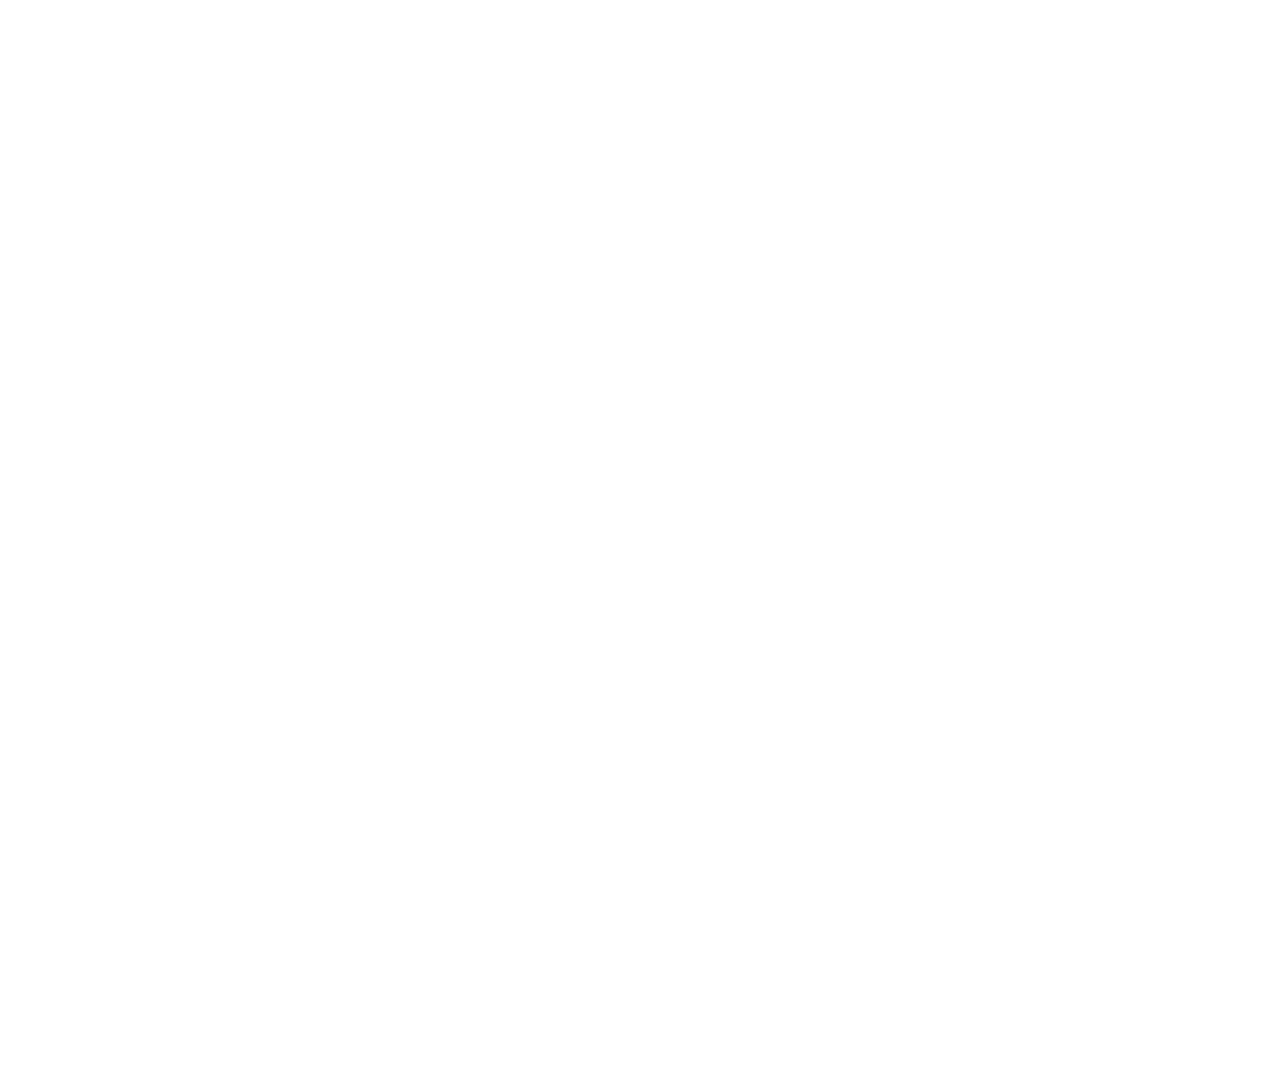
==== templates/index.html @ 83b70698 "Initial commit" ====
<html>
<head>
<script src="https://ajax.googleapis.com/ajax/libs/jquery/3.3.1/jquery.min.js"></script>
</head>
<body style="border: 0px; margin:0px; padding: 0px; position:fixed; overflow:hidden; width: 100%;">
<!-- Main video frame for youtube video -->
<div class="videoContainer">
    <iframe id = "video_frame" class="videoContainer__video" width="1920" height="1080" src="" frameborder="0" allowfullscreen></iframe>
</div>
<script>
 // Get Youtube video id from backend endpoint
 // I do this once here to the initialize frame no matter what
 var currentId = "";
 $.ajax({
        url: "/api/",
        async: false
    }).done(function(res) {
        currentId = res;
    });
 document.getElementById("video_frame").src = "http://www.youtube.com/embed/" + currentId + "?rel=0;autoplay=1&mute=1";

  // Use the recursive setTimeout method to poll the endpoint with a small pause
  $(function() {
  setTimeout(updateMessages, 500);
   });

  var previousId = currentId;

   // If when the endpoint is polled the id is the same as the last time it was polled, do nothing
   // If there is a new id (so the current playing song has changed) update the video frame
   // with the new video
   function updateMessages () {
	  	$.ajax({
	        url: "/api/",
	        async: false
	    }).done(function(res) {
	        currentId = res;
	    });
	    if(currentId != previousId)
	    {
	    	document.getElementById("video_frame").src = "http://www.youtube.com/embed/" + currentId + "?rel=0;autoplay=1&mute=1";
	    	previousId = currentId;
	    }
	  	setTimeout(updateMessages, 500);
	}


 </script>
</body>

</html>
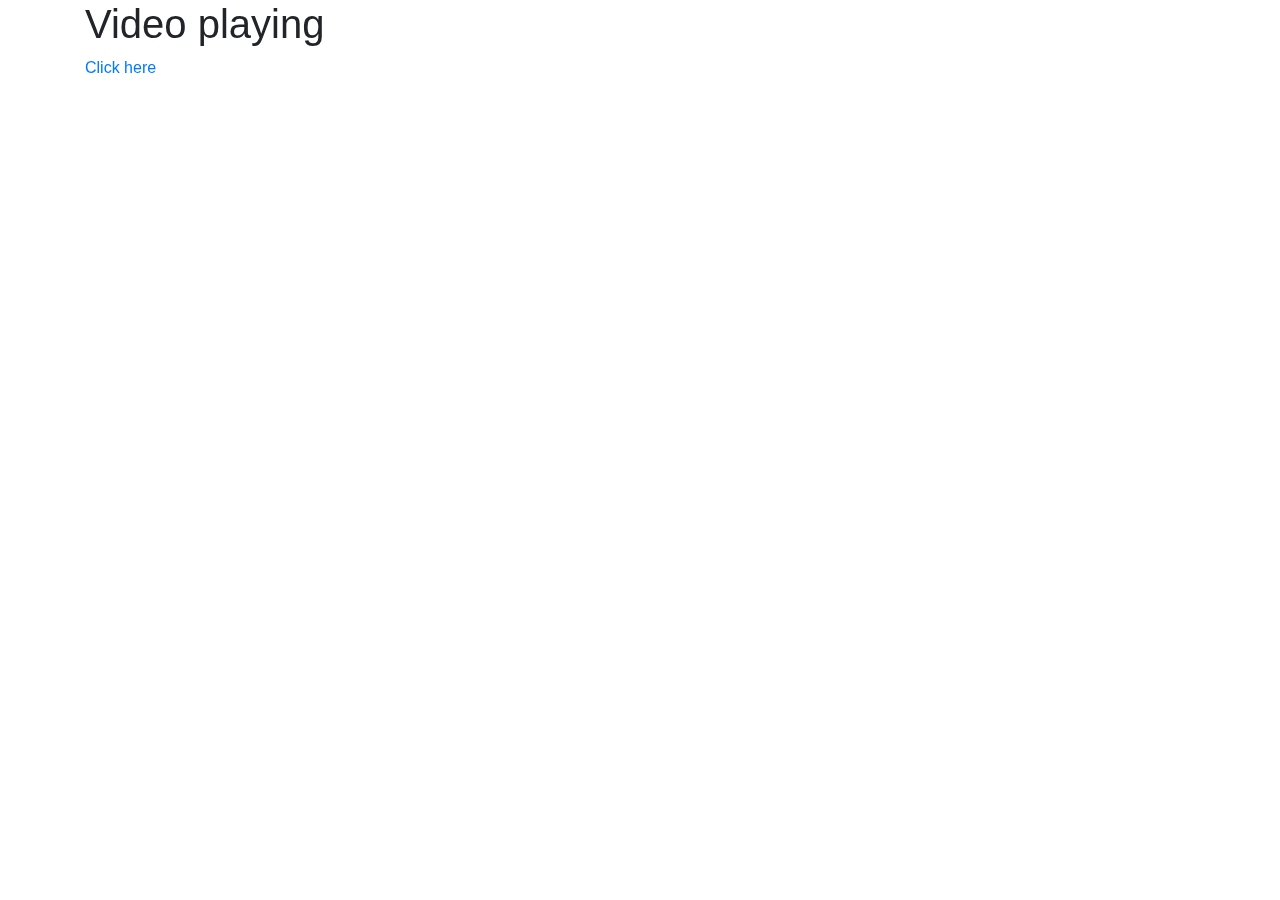
==== commit 2473d929: "Initial landing page" ====
--- a/templates/index.html
+++ b/templates/index.html
@@ -1,51 +1,17 @@
 <html>
+
 <head>
-<script src="https://ajax.googleapis.com/ajax/libs/jquery/3.3.1/jquery.min.js"></script>
+    <link rel="stylesheet" href="https://stackpath.bootstrapcdn.com/bootstrap/4.3.1/css/bootstrap.min.css" integrity="sha384-ggOyR0iXCbMQv3Xipma34MD+dH/1fQ784/j6cY/iJTQUOhcWr7x9JvoRxT2MZw1T" crossorigin="anonymous">
+    <script src="https://ajax.googleapis.com/ajax/libs/jquery/3.3.1/jquery.min.js"></script>
+    <link href="{{ url_for('static', filename='css/style.css') }}" type="text/css" rel="stylesheet">
 </head>
+
 <body style="border: 0px; margin:0px; padding: 0px; position:fixed; overflow:hidden; width: 100%;">
-<!-- Main video frame for youtube video -->
-<div class="videoContainer">
-    <iframe id = "video_frame" class="videoContainer__video" width="1920" height="1080" src="" frameborder="0" allowfullscreen></iframe>
-</div>
-<script>
- // Get Youtube video id from backend endpoint
- // I do this once here to the initialize frame no matter what
- var currentId = "";
- $.ajax({
-        url: "/api/",
-        async: false
-    }).done(function(res) {
-        currentId = res;
-    });
- document.getElementById("video_frame").src = "http://www.youtube.com/embed/" + currentId + "?rel=0;autoplay=1&mute=1";
-
-  // Use the recursive setTimeout method to poll the endpoint with a small pause
-  $(function() {
-  setTimeout(updateMessages, 500);
-   });
-
-  var previousId = currentId;
-
-   // If when the endpoint is polled the id is the same as the last time it was polled, do nothing
-   // If there is a new id (so the current playing song has changed) update the video frame
-   // with the new video
-   function updateMessages () {
-	  	$.ajax({
-	        url: "/api/",
-	        async: false
-	    }).done(function(res) {
-	        currentId = res;
-	    });
-	    if(currentId != previousId)
-	    {
-	    	document.getElementById("video_frame").src = "http://www.youtube.com/embed/" + currentId + "?rel=0;autoplay=1&mute=1";
-	    	previousId = currentId;
-	    }
-	  	setTimeout(updateMessages, 500);
-	}
-
-
- </script>
+    <!-- Main video frame for youtube video -->
+    <div class="container">
+        <h1>Video playing</h1>
+        <a href="/video">Click here</a>
+    </div>
 </body>
 
 </html>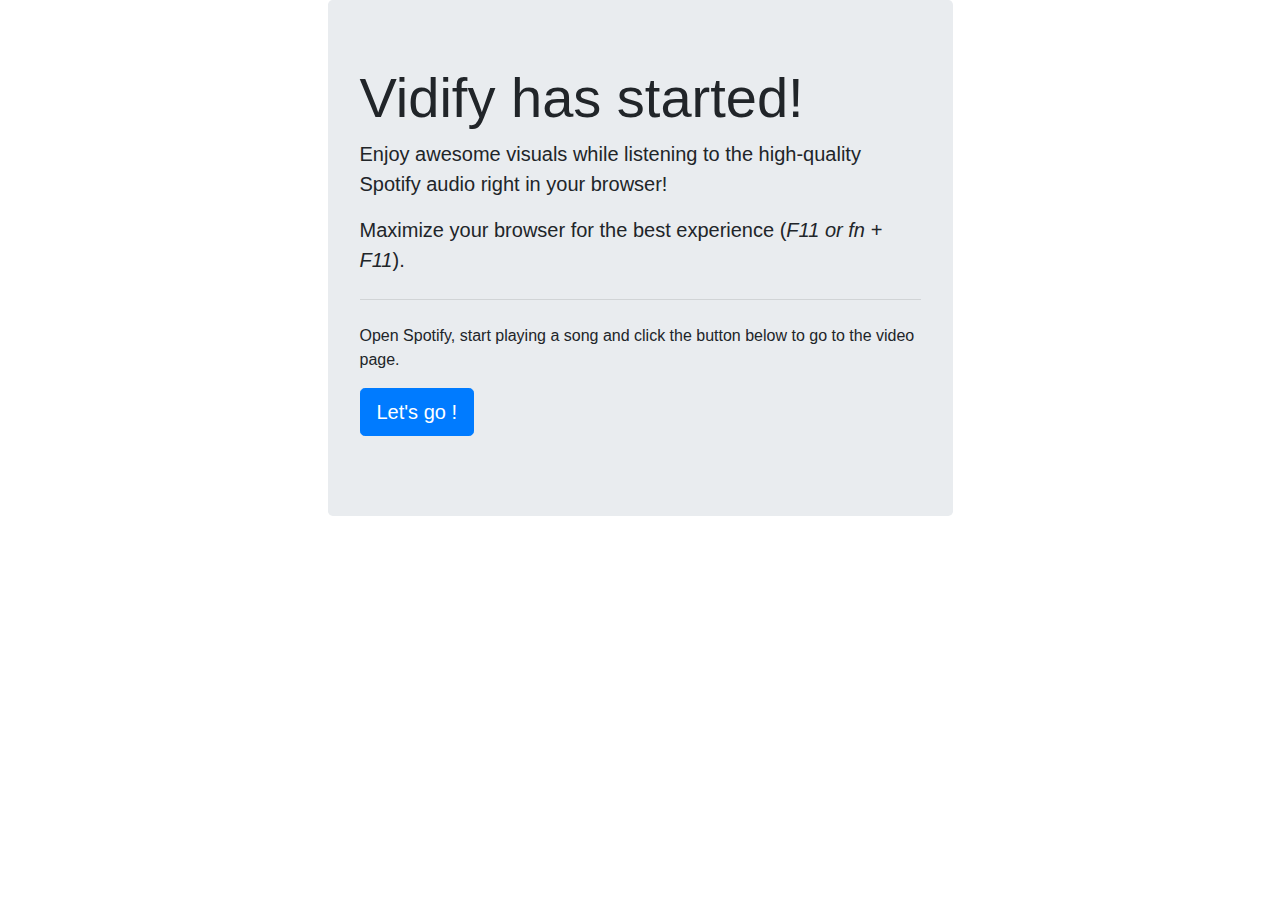
==== commit e9bb4108: "Landing page styling and content" ====
--- a/templates/index.html
+++ b/templates/index.html
@@ -3,14 +3,24 @@
 <head>
     <link rel="stylesheet" href="https://stackpath.bootstrapcdn.com/bootstrap/4.3.1/css/bootstrap.min.css" integrity="sha384-ggOyR0iXCbMQv3Xipma34MD+dH/1fQ784/j6cY/iJTQUOhcWr7x9JvoRxT2MZw1T" crossorigin="anonymous">
     <script src="https://ajax.googleapis.com/ajax/libs/jquery/3.3.1/jquery.min.js"></script>
-    <link href="{{ url_for('static', filename='css/style.css') }}" type="text/css" rel="stylesheet">
+    <link href="{{ url_for('static', filename='css/landing.css') }}" type="text/css" rel="stylesheet">
 </head>
 
-<body style="border: 0px; margin:0px; padding: 0px; position:fixed; overflow:hidden; width: 100%;">
+<body style="border: 0px; position:fixed; overflow:hidden; width: 100%;">
     <!-- Main video frame for youtube video -->
-    <div class="container">
-        <h1>Video playing</h1>
-        <a href="/video">Click here</a>
+    <div class="row">
+        <div class="col-lg-6 col-md-6 col-sm-6 col-xs-6 offset-3 float-md-center vertical-center">
+            <div class="jumbotron jumbotronCustom">
+                <h1 class="display-4">Vidify has started!</h1>
+                <p class="lead">Enjoy awesome visuals while listening to the high-quality Spotify audio right in your browser!</p>
+                <p class="lead">Maximize your browser for the best experience (<i>F11 or fn + F11</i>).</p>
+                <hr class="my-4">
+                <p>Open Spotify, start playing a song and click the button below to go to the video page.</p>
+                <p class="lead">
+                    <a class="btn btn-primary btn-lg" href="/video" role="button">Let's go !</a>
+                </p>
+            </div>
+        </div>
     </div>
 </body>
 
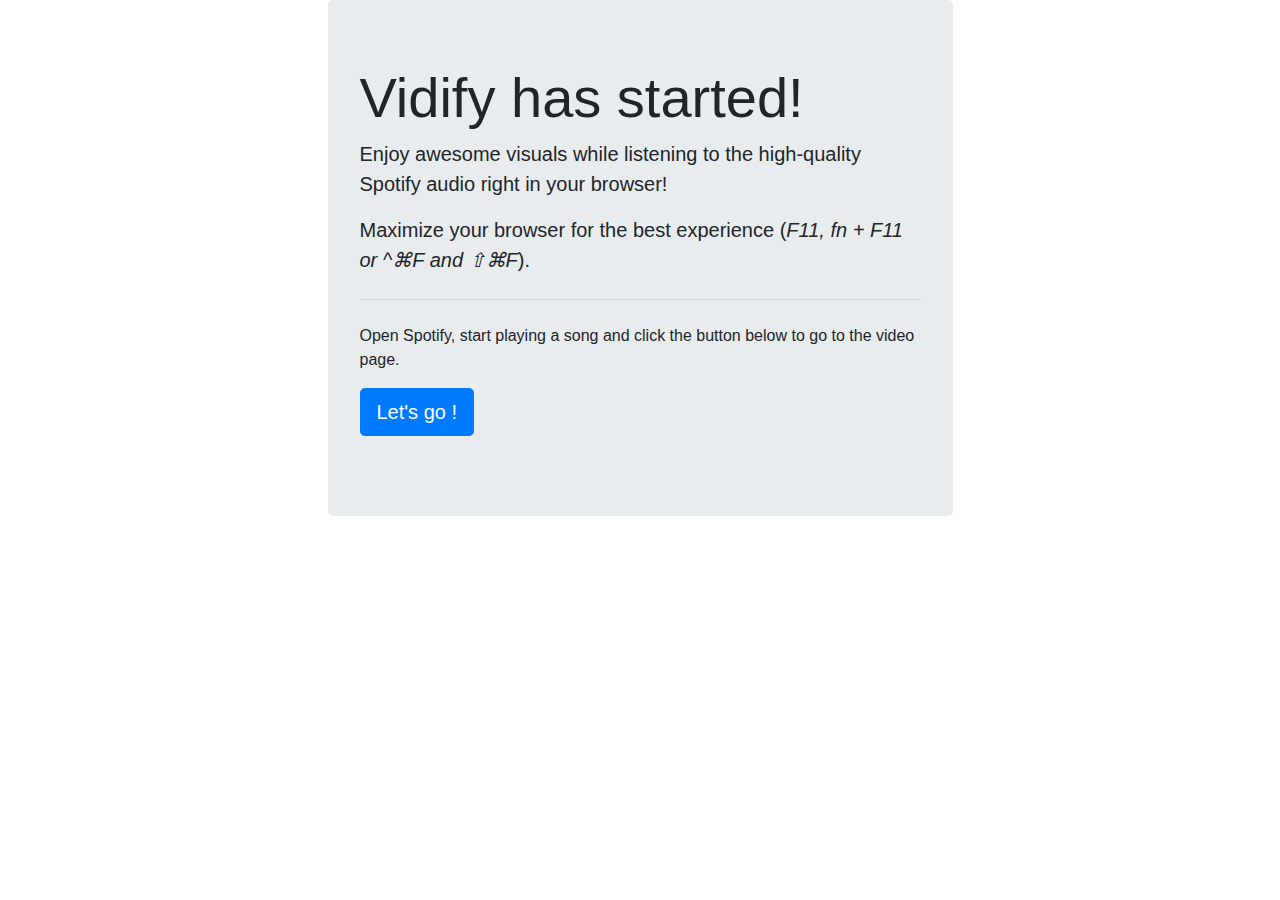
==== commit 8ea3ea13: "Adding mac fullscreen shortcuts" ====
--- a/templates/index.html
+++ b/templates/index.html
@@ -13,7 +13,7 @@
             <div class="jumbotron jumbotronCustom">
                 <h1 class="display-4">Vidify has started!</h1>
                 <p class="lead">Enjoy awesome visuals while listening to the high-quality Spotify audio right in your browser!</p>
-                <p class="lead">Maximize your browser for the best experience (<i>F11 or fn + F11</i>).</p>
+                <p class="lead">Maximize your browser for the best experience (<i>F11, fn + F11 or ^⌘F and ⇧⌘F</i>).</p>
                 <hr class="my-4">
                 <p>Open Spotify, start playing a song and click the button below to go to the video page.</p>
                 <p class="lead">
